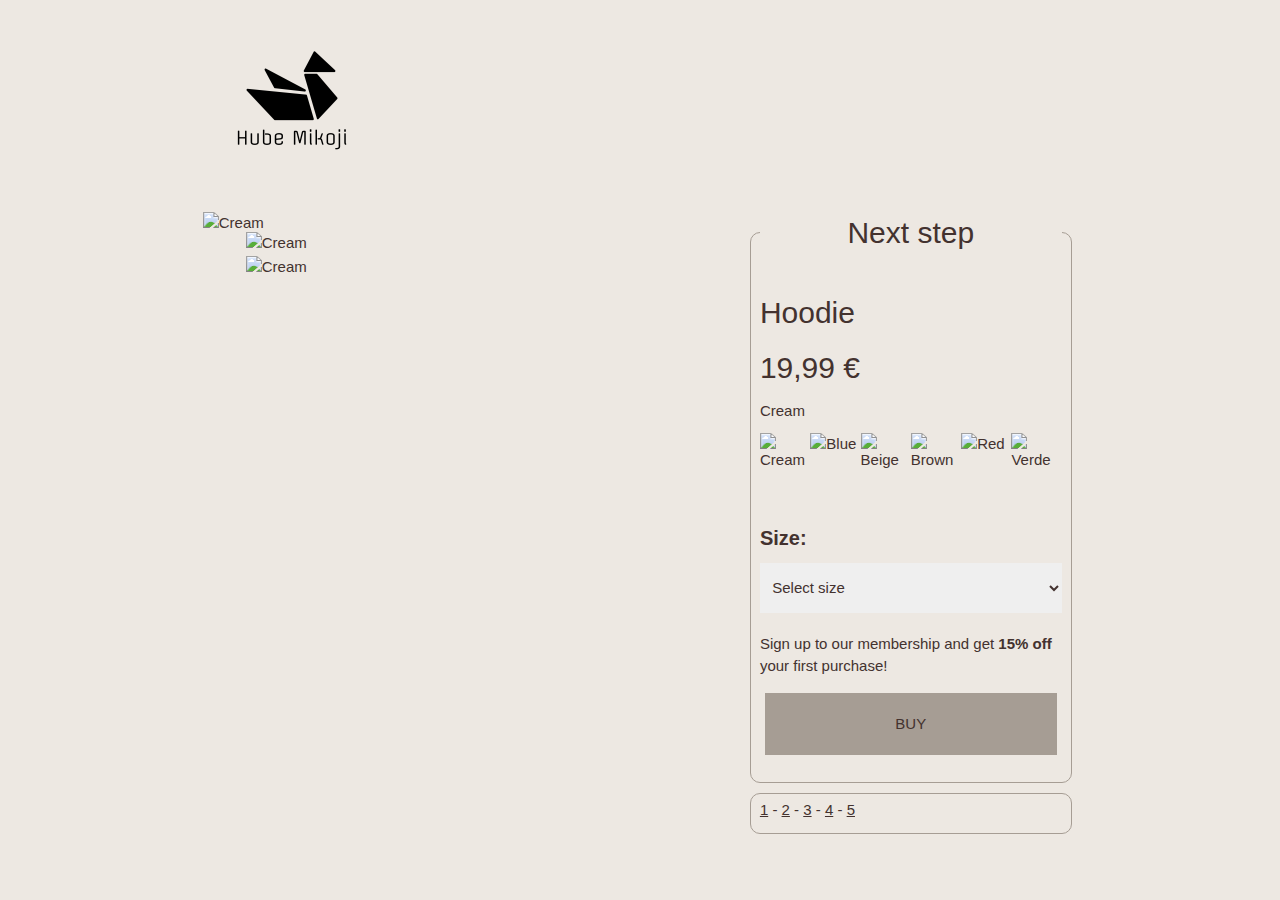
==== web/index.html @ 7bcedfea "Merge branch 'modificationbuttons' of https://github.com/MiguelPerezMartinez/Shopping-Wizard into ne" ====
<!DOCTYPE html>
<html lang="en-ES">

    <head>
        <meta charset="UTF-8">
        <meta http-equiv="X-UA-Compatible" content="IE=edge">
        <meta name="viewport" content="width=device-width, initial-scale=1.0">
        <link rel="stylesheet" href="https://www.w3schools.com/w3css/4/w3.css">
        <link rel="stylesheet" href="css/main.css">
        <link rel="stylesheet" href="css/progress-bar.css">
        <link rel="stylesheet" href="styles.css">
        <link rel="stylesheet" href="validation.css">
        <title>Shopping Wizard</title>
    </head>

    <body>
        <header>
            <div id="header-wrapper">
                <div class="main-logo">
                    <a href="index.html"><img src="/web/img/logo_200x200.png" alt="brand logo"></a>
                </div>

                <!-- PROGRESS BAR -->
                <div id="progress-bar-container">
                    <div id="progress-bar-titles">
                        <ul>
                            <li>Profile</li>
                            <li>Address</li>
                            <li>Shipping</li>
                            <li>Finish</li>
                        </ul>
                    </div>
                    <div id="progress-bar-checkpoints">
                        <div><div class="circle-border circle-one"></div></div>
                        <div><div class="circle-border circle-two"></div></div>
                        <div><div class="circle-border circle-three"></div></div>
                        <div><div class="circle-border circle-four"></div></div>
                    </div>
                    <div id="progress-bar"><div id="progress"></div></div>
                </div>
            </div>
        </header>


        <section class="general">

        <!-- SECTION 1: MAIN PRODUCT -->

            <section class="slide" id="one">
                <main>
                    <div class="left">
                        <img src="https://i.ibb.co/nfzC8bJ/hmgoepprod-Blanca.jpg" onclick="changeLeft(0)" data-price="19,99€"  width="100%" alt="Cream" border="0" style="cursor: pointer;">
                        <img src="https://i.ibb.co/StD3PQx/hmgoepprod-Blanca2.jpg" onclick="changeLeft(1)" data-price="19,99€" width="100%" alt="Cream" border="0" style="cursor: pointer;"> 
                    </div>
                    <div class="center touch-auto">
                        <img id="imageMain" src="https://i.ibb.co/nfzC8bJ/hmgoepprod-Blanca.jpg" alt="Cream" border="0">
                    </div>
                </main>
                <aside>
                    <fieldset>
                        <legend><h2>Next step</h2></legend>

                        <h2 class="tittle">Hoodie</h2>
                        <h2 id="price">19,99 €</h2>
                        <p id="colors">Cream</p>
                        <div id="hoodie" class="clothes-color">
                            <img class="miniaturas" onclick="change(0)" id="imageBlanca" src="https://i.ibb.co/nfzC8bJ/hmgoepprod-Blanca.jpg" width="20%" alt="Cream" style="cursor: pointer;" data-price="19,99€" data-option="https://i.ibb.co/StD3PQx/hmgoepprod-Blanca2.jpg">
                            <img class="miniaturas" onclick="change(1)" id="imageAzul" src="https://i.ibb.co/Yy6Rcg9/hmgoepprod-Azul.jpg"  width="20%" alt="Blue" border="0" style="cursor: pointer;" data-price="22,95€" data-option="https://i.ibb.co/6chkyhm/hmgoepprod-Azul2.jpg">
                            <img class="miniaturas" onclick="change(2)" id="imageBeige" src="https://i.ibb.co/m0ygyvW/hmgoepprod-Beige.jpg" width="20%" alt="Beige" border="0" style="cursor: pointer;" data-price="24,99€" data-option="https://i.ibb.co/yyK8x3x/hmgoepprod-Beige2.jpg">
                            <img class="miniaturas" onclick="change(3)" id="imageMarron" src="https://i.ibb.co/bQsV0Jc/hmgoepprod-Marron.jpg"  width="20%" alt="Brown" border="0" style="cursor: pointer;" data-price="26,95€" data-option="https://i.ibb.co/NCzPQH9/hmgoepprod-Marron2.jpg">
                            <img class="miniaturas" onclick="change(4)" id="imageRojo" src="https://i.ibb.co/BK8XNBw/hmgoepprod-Rojo.jpg"  width="20%" alt="Red" border="0" style="cursor: pointer;" data-price="28,95€" data-option="https://i.ibb.co/svGjYmH/hmgoepprod-Rojo2.jpg">
                            <img class="miniaturas" onclick="change(5)" id="imageVerde" src="https://i.ibb.co/Y7Rnmwh/hmgoepprod-Verde.jpg"  width="20%" alt="Verde" border="0" style="cursor: pointer;" data-price="32,95€" data-option="https://i.ibb.co/0JzCCPQ/hmgoepprod-Verde2.jpg"> 
                        </div>
                        <h4 class="atributo">Size:</h4>
                        <form action="">
                            <select name="sizes" id="sizes"> <!--onchange()-->
                                <option value="size" >&nbsp;&nbsp;Select size</option>
                                <option value="XS" >&nbsp;&nbsp;XS</option>
                                <option value="S" >&nbsp;&nbsp;S</option>
                                <option value="M" >&nbsp;&nbsp;M</option>
                                <option value="L" >&nbsp;&nbsp;L</option>
                                <option value="XL" >&nbsp;&nbsp;XL</option>
                            </select>
                        </form>
                        <p class="membership">Sign up to our membership and get <b>15% off</b> your first purchase!</p>

                        <div class="buttons">
                        </a><button id="productBttn" class="next" onclick="createBuyer()"><a href="#two">BUY</a></button>
                        </div>
                        <div id="displayListBuyers"></div>
                    </fieldset>
                    <fieldset>
                        <a href="#one">1</a> - <a href="#two">2</a> - <a href="#three">3</a> - <a href="#four">4</a> - <a href="#five">5</a>
                    </fieldset>
                </aside>
            </section>


            <!-- SECTION 2: PROFILE -->

            <section class="slide" id="two">
                    <main>
                        <fieldset>
                            <legend><h2>Profile</h2></legend>
                            <form action="#three" id="formProfile" onsubmit="scrollThree(); return false">
                            <label for="username">Username</label>
                            <input autocomplete="" type="text" id="username" class="validable" placeholder="Enter a username" maxlength="20" required />
                            <label for="email">Email</label>
                            <input type="email" id="email" class="validable" placeholder="name@example.com" maxlength="30" required />
                            <label for="password">Password</label>
                            <input type="password" id="password" class="validable" placeholder="A - a - number - >8 - <20" pattern="(?=.*\d)(?=.*[a-z])(?=.*[A-Z]).{8,20}" title="Must contain at least one number and one uppercase and lowercase letter, and a min:8 and max:20 characters" required />
                            <label for="confirm-password">Confirm password</label>
                            <input type="password" id="confirm-password" class="validable" placeholder="Confirm your password"  autocomplete="off" required/>
                        </fieldset>
                    </main>
                    <aside>
                        <fieldset>
                            <legend><h2>Next step</h2></legend>
                            <div>
                                <ul id="profile-info">
                                </ul>
                            </div>
                            <div class="buttons">
<<<<<<< HEAD
                                <button type="reset" id="resetProfile" class="reset two-buttons">Reset form</button>
                                <button id="profileBttn" class="next two-buttons" type="submit" form="formProfile">Next</button>
=======
                                <button type="reset" class="reset two-buttons">Reset form</button>
                                <button id="profileBttn" class="next two-buttons" form="formProfile">Next</button>
>>>>>>> a61b985dda181b0271449f61641c9431e00bf931
                                <!-- <a href="#three">Next</a> -->
                            </div>
                        </fieldset>
                        <fieldset>
                            <a href="#one">1</a> - <a href="#two">2</a> - <a href="#three">3</a> - <a href="#four">4</a> - <a href="#five">5</a>
                        </fieldset>
                        <fieldset class="timer off">
                            <legend><h2>Timer</h2></legend>

                        </fieldset>
                    </aside>
                </form>
            </section>


            <!-- SECTION 3: ADDRESS -->

            <section class="slide" id="three">
                    <main>
                        <fieldset>
                        <legend><h2>Address:</h2></legend>
                        <form action="#four" id="formAddress" onsubmit="scrollFour(); return false">
                            <div class="uno">
                                <div>
                                    <p>First Name</p>
                                    <input type="text" id="first-name" class="validable" placeholder="First name" maxlength="20" required>
                                </div>
                                <div>
                                    <p>Last name</p>
                                    <input type="text" id="last-name" class="validable" placeholder="Last name" maxlength="20" required>
                                </div>
                                <div>
                                    <p>Birthday</p>
                                    <input type="date" id="birthday" class="validable" placeholder="Birthday" data-date-format="DD/MM/YYYY" required>
                                </div>
                                <div>
                                    <p>Address 1</p>
                                    <input type="text" id="address-one" class="validable" placeholder="Address 1" maxlength="50" required>
                                </div>
                                <div>
                                    <p>Address 2</p>
                                    <input type="text" id="address-two" class="validable" placeholder="Address 2" maxlength="50">
                                </div>
                            </div>
                            <div class="dos">
                                <div>
                                    <p>Postal code</p>
                                    <input type="number" id="postal-code" class="validable" placeholder="Postal code" maxlength="5" required>
                                </div>
                                <div>
                                    <p>Country</p>
                                    <select id="country" class="validable" name="add_country">
                                        <option value="Andorra">Andorra</option>
                                        <option value="Spain">Spain</option>
                                        <option value="France">France</option>
                                        <option value="Germany">Germany</option>
                                        <option value="Greece">Greece</option>
                                    </select>
                                </div>
                                <div>
                                    <p>Phone</p>
                                    <div id="phone">
                                        <select id="phone-prefix" class="validable" name="add_phone_country">
                                            <option value="AND-376">AND</option>
                                            <option value="ESP-34">ESP</option>
                                            <option value="FRA-33">FRA</option>
                                            <option value="DEU-49">AND</option>
                                            <option value="GRC-30">GRC</option>
                                        </select>
                                        <input type="tel" id="add-phone" class="validable" placeholder="Phone" name="add_phone" pattern="[0-9]{9}" required>
                                    </div>
                                </div>
                                <div class="regular-address">
                                    <input type="checkbox" id="regular-address" class="validable">
                                    <p>This is my regular address</p>
                                </div>
                            </div>
                        </fieldset>
                    </main>
                    <aside>
                        <fieldset>
                            <legend><h2>Next step</h2></legend>
                            <div>
                                <ul id="address-info">
                                </ul>
                            </div>
                            <div class="buttons">
<<<<<<< HEAD
                                <button type="reset" id="resetAddress" class="reset two-buttons">Reset form</button>
                                <button id="addressBttn" class="next" type="submit" form="formAddress">Next</button>
=======
                                <button type="reset" class="reset two-buttons">Reset form</button>
                                <button id="addressBttn" class="next" form="formAddress">Next</button>
>>>>>>> a61b985dda181b0271449f61641c9431e00bf931
                            </div>
                        </fieldset>
                        <fieldset>
                            <a href="#one">1</a> - <a href="#two">2</a> - <a href="#three">3</a> - <a href="#four">4</a> - <a href="#five">5</a>
                        </fieldset>
                        <fieldset class="timer off">
                            <legend><h2>Timer</h2></legend>

                        </fieldset>
                    </aside>
                </form>
            </section>


            <!-- SECTION 4: SHIPPING -->

            <section class="slide" id="four">
                    <main>
                        <fieldset>
                            <legend><h2>Shipping</h2></legend>
                            <h4>Shipping type:</h4>
                            <form action="#five" id="formShipping" onsubmit="scrollFive(); return false">
                            <div>
                                <input type="radio" id="free-shipping" class="shipping-time" name="shipping-time" value="Free Shipping" data-price="0">
                                <label for="free">Free Shipping</label>
                            </div>
                            <div>
                                <input type="radio" id="extra-shipping" class="shipping-time" name="shipping-time" value="Extra Shipping" data-price="4,99€">
                                <label for="extra">Extra Shipping (48h) <b>4,99€</b></label>
                            </div>
                            <div>
                                <input type="radio" id="premium-shipping" class="shipping-time" name="shipping-time" value="Premium Shipping" data-price="9,99€">
                                <label for="premium">Premium Shipping (24h) <b>9,99€</b></label>
                            </div>
                            <div id="shipping-date">
                                <h4>Your order will arrive on:</h4>
                                <p id="shipping-estimate">
                                </p>
                            </div>
                            <div>
                                <input type="checkbox" id="gift" name="gift" value="gift-toggle">
                                <label for="gift-toggle">Is it a gift?</label>
                            </div>
                            <div class="gift-message">
                                <div>
                                    <label for="gift-title">Gift title:</label>
                                    <input class="gift-title validable" id="gift-title" type="text" name="gift-title"></input>
                                </div>
                                <div>
                                    <label for="gift-message">Gift message:</label>
                                    <textarea class="message validable" id="gift-message" rows="10" cols="50" maxlength="100" name="gift-message"></textarea>
                                    <div id="gift-message-count"></div>
                                </div>
                                <div id="file-uploader">
                                    <label id="file-label" for="upload-photo">Browse...</label>
                                    <input type="file" name="photo" id="upload-photo" />
                                </div>
                            </div>
                        </fieldset>
                    </main>
                    <aside>
                        <fieldset>
                            <legend><h2>Next step</h2></legend>
                            <div>
                                <ul id="shipping-info">
                                </ul>
                            </div>
                            <div class="buttons">
<<<<<<< HEAD
                                <button class="reset two-buttons" id="resetShipping" >Reset form</button>
                                <button id="shippingBttn" type="submit" form="formShipping">Next</button>
=======
                                <button class="reset two-buttons">Reset form</button>
                                <button id="shippingBttn" form="formShipping">Next</button>
>>>>>>> a61b985dda181b0271449f61641c9431e00bf931
                            </div>
                        </fieldset>
                        <fieldset>
                            <a href="#one">1</a> - <a href="#two">2</a> - <a href="#three">3</a> - <a href="#four">4</a> - <a href="#five">5</a>
                        </fieldset>
                        <fieldset class="timer off">
                            <legend><h2>Timer</h2></legend>

                        </fieldset>
                    </aside>
                </form>
            </section>



            <!-- SECTION 5: FINISH -->
            <section class="slide" id="five">
                <main>
                    <fieldset>
                        <legend><h2>Your purchase</h2></legend>
                        <div class="two-cols" id="itemShow">
                            <img src="https://i.ibb.co/nfzC8bJ/hmgoepprod-Blanca.jpg" onclick="changeFinish(0)" width="100%" border="0" style="cursor: pointer;">
                        </div>
                        <div class="two-cols">
                            <section class="two-cols" id="itemDescription">
                                <ul id="product-info">
                                </ul>
                            </section>
                        </div>
                        <div id="terms">
                            <p><input class="validable" type="checkbox" id="conditions" required> -- I have read and I accept the terms and conditions.</p>
                        </div>
                    </fieldset>
                </main>

                <aside>
                    <fieldset>
                        <legend><h2>Your order</h2></legend>
                        <div>
                            <ul id="finish-info">
                            </ul>
                        </div>
                        <button id="finishBttn"><a href="#">Buy now</a></button>
                    </fieldset>
                    <fieldset>
                        <a href="#one">1</a> - <a href="#two">2</a> - <a href="#three">3</a> - <a href="#four">4</a> - <a href="#five">5</a>
                    </fieldset>
                    <fieldset class="timer off">
                        <legend><h2>Timer</h2></legend>

                    </fieldset>
                </aside>
            </section>
        </section>
        <script src="app.js"></script>
        <script src="validation.js"></script>
        <script src="product.js"></script>
        <script src="info.js"></script>
        <script src="progress.js"></script>
    </body>
</html>
---- web/css/main.css ----
* {
  margin: 0 auto;
  padding: 0px;
  -webkit-box-sizing: border-box;
  -moz-box-sizing: border-box;
  box-sizing: border-box;
  color:#43322F;
}

body{
  margin: 0 auto;
  width:70%;
  background-color:#EDE8E2;
}

header{
  width:100%;
  min-height:100px;
  background-color:#EDE8E2;
  border-radius:10px 10px 0px 0px;
}

.general{
  display: flex;
  scroll-snap-type: x mandatory;
  overflow-x:hidden;
  scroll-behavior: smooth;
  background-color:#EDE8E2;
}

.slide{
  width:100%;
  height:700px;
  flex-shrink: 0;
  scroll-snap-align: start;
  display:flex;
  flex-wrap:wrap;
  position:relative;
}

section{
  width:100%;
  display:flex;
}

main{
  display: flex;
  position:relative;
  width:60%;
  height:90%;
}

aside{
  padding:0% 2%;
  width:40%;
  height:90%;
  z-index:2;
}

aside *{
  width:100%;
  margin-bottom:10px;
}

.footer{
  position:relative;
  bottom:0px;
  width:100%;
  height:10%;
}



*::-webkit-scrollbar {
  width: 0;
}

*::-webkit-scrollbar-track {
  background: transparent;
}

*::-webkit-scrollbar-thumb {
  background: transparent;
  border: none;
}

* {
  -ms-overflow-style: none;
}

button{
    background-color:#A69D94;
    width:100%;
    text-align: center;
    border:0px;
}

button:hover{
    background-color:#807871;
}

button:focus{
    background-color:#3d3936;
    color:#A69D94;
}

button a{
    display:block;
    text-decoration:none;
    margin:20px 0px;
    width:100%;
    height:100%;
}

select{
    height:50px;
    border:none;
}


fieldset{
    border-radius:10px;
    border:1px solid #A69D94;
}

legend{
    /* border:1px solid #A69D94; */
    text-align:center;
    padding:0px 100px;
    border-radius:10px;
}
---- web/css/progress-bar.css ----
#progress-bar-container{
  position: relative;
  width:90%;
  height:75px;
  display:flex;
  flex-direction:column;
  padding:10px;
  visibility: hidden;
  top: 50px;
}

#progress-bar-titles{
  width:100%;
}

#progress-bar-titles ul{
  width:100%;
  display:flex;
}

#progress-bar-titles ul li{
  display:block;
}

#progress-bar-checkpoints{
  position:absolute;
  top:37px;
  width:100%;
  display:flex;
}

#progress-bar-checkpoints>div{
  width:25%;
}

.circle-border{
  position:relative;
  width:30px;
  height:30px;
  margin:0 auto;
  overflow:hidden;
  border-radius:100%;
  z-index:1;
  background-color:#EDE8E2;
}
.circle-border:after{
  content:'';
  position:absolute;
  left:5px;
  top:5px;
  border-radius:100%;
  width:20px;
  height:20px;
  box-shadow: 0px 0px 0px 2000px #C9C2BA;
}

#progress-bar{
  position:absolute;
  top:37px;
  left:12.4%;
  right:10.8%;
  height:10px;
  border-radius:10px;
  margin-top:10px;
  background-color:#EDE8E2;
  z-index:0;
}

#progress{
  display:block;
  margin-left:0;
  border-radius:10px;
  width:0%;
  height:10px;
  background-color:#A69D94;
  transition: 800ms;
}

.circle-one{
  background-color:#A69D94;
}

.circle-two{
  transition: 2800ms;
}

.circle-three{
  transition: 2800ms;
}

.circle-four{
  transition: 2800ms;
}
---- web/styles.css ----
* {
    margin: 0 auto;
    padding: 0px;
    -webkit-box-sizing: border-box;
    -moz-box-sizing: border-box;
    box-sizing: border-box;
    color:#43322F;
}

body{
    margin: 0 auto;
    width:70%;
    background-color:#EDE8E2;
}

header{
    width:100%;
    min-height:100px;
    background-color:#EDE8E2;
    border-radius:10px 10px 0px 0px;
}

#header-wrapper {
    width: 100%;
    border-bottom: 10px;
    display: flex;
}

.main-logo  {
    width:10%;

}

.general{
    display: flex;
    scroll-snap-type: x mandatory;
    overflow-x:hidden;
    scroll-behavior: smooth;
    background-color:#EDE8E2;
}

.slide{
    width:100%;
    height:700px;
    flex-shrink: 0;
    scroll-snap-align: start;
    display:flex;
    flex-wrap:wrap;
    position:relative;
}

section{
    width:100%;
    display:flex;
}

main{
    display: flex;
    position:relative;
    width:60%;
    height:90%;
}

aside{
    padding:0% 2%;
    width:40%;
    height:90%;
    z-index:2;
}

aside *{
    width:100%;
    margin-bottom:10px;
}

.footer{
    position:relative;
    bottom:0px;
    width:100%;
    height:10%;
}



*::-webkit-scrollbar {
    width: 0;
}

*::-webkit-scrollbar-track {
    background: transparent;
}

*::-webkit-scrollbar-thumb {
    background: transparent;
    border: none;
}

* {
    -ms-overflow-style: none;
}

.buttons{
    display:flex;
}

.buttons > button{
    margin:5px;
    border:0px;
}

#resetProfile,
#profileBttn,
#resetAddress,
#addressBttn,
#resetShipping,
#shippingBttn {
    padding: 20px 30px;
}


button{
    background-color:#A69D94;
    text-decoration:none;
    width:100%;
    text-align: center;
    border:0px;
}

button:hover{
    background-color:#807871;
    border:0px;
}

button:focus{
    /* background-color:#3d3936; */
    color:#A69D94;
    border:0px;
}

button a{
    display:block;
    text-decoration:none;
    margin:20px 0px;
    width:100%;
    height:100%;
}

select{
    height:50px;
    border:none;
}


fieldset{
    border-radius:10px;
    border:1px solid #A69D94;
}

legend{
    /* border:1px solid #A69D94; */
    text-align:center;
    padding:0px 5%;
    border-radius:10px;
}

#profile-info,#address-info,#shipping-info,#finish-info{
    text-decoration:none;
    list-style:none;
}


/* TIMER */
.timer {
    transition: all 3s;
}

.off {
    transition: all 3s;
    opacity: 0;
}

.popupShade {
    background-color: #EDE8E2;
    opacity: .7;
    position: fixed;
    top: 0;
    left: 0;
    width: 100%;
    height: 100%;
    z-index: 3;
}

#popup {
    position: fixed;
    top: 50%;
    left: 50%;
    width: 500px;
    height: 150px;
    margin-top: -150px;
    margin-left: -250px;
    background-color: white;
    padding: 20px;
    text-align: center;
    font-weight: bold;
    line-height: 1.5;
    z-index: 3;
    border-radius: 10px;
}

#popup p {
    margin-bottom: 25px;
    color: #43322F;
}

/* SECTION 1: PRODUCT */


/* left side */

.left{
    width:70px;
    height:100%;
    position:absolute;
    top:5%;
    left:10%;
    z-index: 2;
}

.left div{
    width:70px;
    height:90px;
    margin-bottom:10px;
}

.left div:hover{
    border:1px solid;
}

.left .img-one{
    background-image:url("img/hmgoepprodBlanca.jpeg");
    background-size:cover;
}

.left .img-two{
    display: block;
    background-image:url("img/hmgoepprodBlanca2.jpeg");
    background-size:cover;
}

.center{
    margin:0 auto;
    width:100%;
    margin:2%;
    height:100%;
    background-size:contain;
    background-repeat:no-repeat;
    background-position:center;
    overflow: hidden; 
}

.center img{
    max-width: 100%;
    transition: all 0.7s ease;
}

.center img:hover{
    transform: scale(1.5);
    transition: all 0.7s ease; 
}

.touch-auto{
    touch-action: auto;
    overflow: scroll;
}

.atributo{
    font-weight:bold;
}

.price{
    margin-top:-20px;
    font-size:30px;
}

.clothes-color{
    display:flex;
    flex-flow:wrap;
}
.clothes-color *{
    width:50px;
    height:70px;
    background-position:center;
    background-size:contain;
    background-repeat:no-repeat;
}

.clothes-color *:hover{
    border:1px solid #A69D94;
}

.crema{
    background-image:url("img/hmgoepprodBlanca.jpeg");
}

.marron{
    background-image:url("img/hmgoepprodMarron.jpeg");
}

/*
.center img{
    transform-origin: 30% 70%;
    transition: transform 1s, filter .5s ease-out;
}

.center img:hover{
    transform: scale(2);
}

.beige{
    background-image:url("img/hmgoepprodBeige.jpeg");
}

.verde{
    background-image:url("img/hmgoepprodVerde.jpeg");
}

.azul{
    background-image:url("img/hmgoepprodAzul.jpeg");
}

#talla{
    height:50px;
    border:none;
}

/* SECTION 2 : PORFILE */

#two main{
    display:flex;
    flex-direction:column;
}

#two main fieldset{
    width:60%;
    margin-left:20%;
}

#two main h2{
    margin-left:0;
}

#two main form{
    margin-left:0;
    display:flex;
    flex-direction:column;
    padding:20px 10%;
}

#two main form input{
    height:50px;
    border:none;
    margin-top:10px;
    margin-bottom:20px;
}


/* <!-- SECTION 3: ADDRESS --> */

#three main{
    display:flex;
    flex-direction:column;
    margin-left:0;
}

#three main h2{
    margin-left:0;
}

#three main form{
    width:100%;
    margin-left:0;
    display:flex;
}

#three main form input{
    height:50px;
    border:none;
    margin-top:10px;
    margin-bottom:20px;
}

.uno{
    margin:0 auto;
    width:50%;
    display:flex;
    flex-direction:column;
}

.dos{
    margin:0 auto;
    width:50%;
    display:flex;
    flex-direction:column;
}

.uno *,.dos *{
    width:90%;
}

#phone{
    display:flex;
    margin-left:0;
}

#phone select{
    width:70px;
}

#phone input{
    position:relative;
    top:-10px;
    padding:5px;
}

.regular-address{
    display:flex;
}

.regular-address input{
    width:20px;
    height:20px;
}

.regular-address p{
    position:relative;
    top:25px;
    left:10px;
}


/* <!-- SECTION 4: SHIPPING --> */

#four main{
    display:flex;
    flex-direction:column;
}

#four main fieldset{
    width:60%;
    margin-left:20%;
}

#four main fieldset h4{
    margin-top:0px;
    margin-bottom:10px;
}

#four main fieldset *{
    margin-bottom:10px;
}

.gift-title{
    margin-top:10px;
    height:15px;
    width:100%;
    padding-left:5px;
}

.gift-message{
    position:relative;
}

.message{
    margin-top:10px;
    width:100%;
    height:100px;
    padding:5px;
}

#gift-message-count {
    position:absolute;
    top:200px;
    right:10px;
}

#shipping-date{
    display:none;
    margin:10px 0px;
    border:1px solid;
    padding:0px 10px 10px;
}

#file-uploader{
    display:flex;
    flex-direction:column;
    margin:0 auto;
    text-align:center;
    padding:15px 0px 5px;
}

#file-label {
    cursor: pointer;
    background-color:#A69D94;
    width:100%;
    padding: 18px 0px;
    text-align: center;
    border:0px;
}

#file-label:hover{
    background-color:#807871;
}

#file-label:focus{
    background-color:#3d3936;
    color:#A69D94;
}

#upload-photo {
    opacity: 0;
    position: absolute;
    z-index: -1;
}

/* <!-- SECTION 5: FINISH --> */

#five main fieldset{
    display:flex;
    flex-wrap:wrap;
}

.two-cols{
    width:50%;
    display:flex;
    flex-direction:column;
    padding:0 5%;
}

.two-cols *{
    width:100%;
}

#itemDescription{
    display:flex;
    flex-direction:column;
    list-style: none;
}

#terms {
    width: 100%;
    height:50px;
    padding:15px;
    display: flex;
}

#terms input{
    transform:scale(1.5);
}

#finishBttn{
    display:none;
}

/* <!-- ENDING POPUP --> */

#endPopup {
    position: fixed;
    display: flex;
    top: 50%;
    left: 50%;
    width: 800px;
    height: 90vh;
    margin-top: -45vh;
    margin-left: -400px;
    background-color: white;
    padding: 40px;
    font-weight: bold;
    z-index: 3;
    border-radius: 10px;
    flex-wrap: wrap;
}

#finalTimer {
    width: 100%;
    text-align: center;
    border-radius: 10px;
    background-color: #EDE8E2;
    margin-bottom: 15px;
    align-self: center;
}

#endProduct {
    width: 100%;
    display: flex;
    margin: 0;
    justify-content: flex-start;
}

#endProduct div:first-child {
    width: 30%;
    background-repeat: no-repeat;
    background-size: contain;
}

#endProduct div:last-child {
    width: 60%;
}

#clientInfo {
    width: 45%;
    margin-top: 25px;
    justify-self: flex-start;
}

#restart {
    width: 45%;
    height: 40px;
    align-self: center;
    text-align:center;
}
---- web/validation.css ----
input{
  outline:none;
  padding:5%;
}

.gift-message{
  display:none;
}
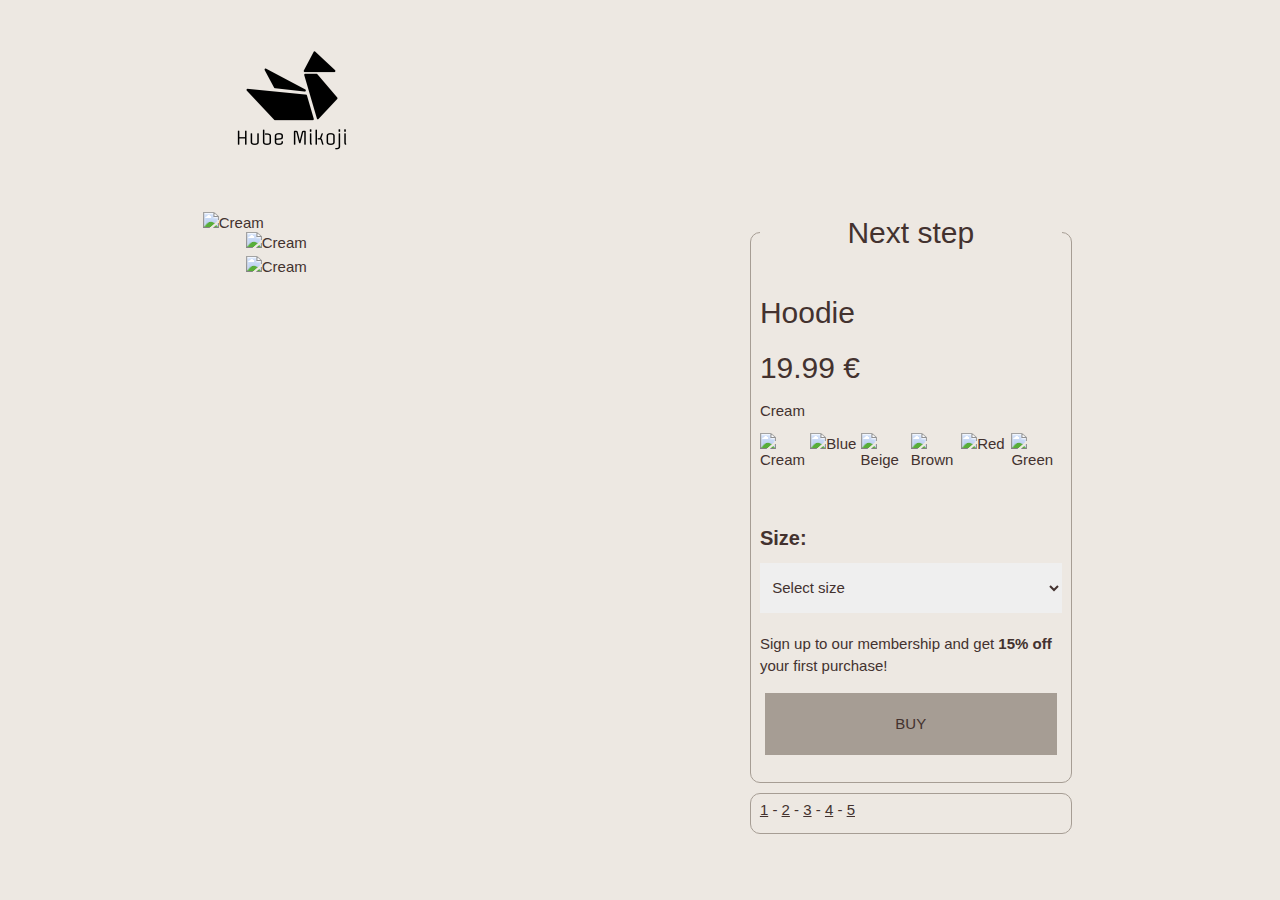
==== commit 2d319f0d: "Total price fixed and last details" ====
--- a/web/index.html
+++ b/web/index.html
@@ -49,8 +49,8 @@
             <section class="slide" id="one">
                 <main>
                     <div class="left">
-                        <img src="https://i.ibb.co/nfzC8bJ/hmgoepprod-Blanca.jpg" onclick="changeLeft(0)" data-price="19,99€"  width="100%" alt="Cream" border="0" style="cursor: pointer;">
-                        <img src="https://i.ibb.co/StD3PQx/hmgoepprod-Blanca2.jpg" onclick="changeLeft(1)" data-price="19,99€" width="100%" alt="Cream" border="0" style="cursor: pointer;"> 
+                        <img src="https://i.ibb.co/nfzC8bJ/hmgoepprod-Blanca.jpg" onclick="changeLeft(0)" data-price="19.99"  width="100%" alt="Cream" border="0" style="cursor: pointer;">
+                        <img src="https://i.ibb.co/StD3PQx/hmgoepprod-Blanca2.jpg" onclick="changeLeft(1)" data-price="19.99" width="100%" alt="Cream" border="0" style="cursor: pointer;">
                     </div>
                     <div class="center touch-auto">
                         <img id="imageMain" src="https://i.ibb.co/nfzC8bJ/hmgoepprod-Blanca.jpg" alt="Cream" border="0">
@@ -61,15 +61,15 @@
                         <legend><h2>Next step</h2></legend>
 
                         <h2 class="tittle">Hoodie</h2>
-                        <h2 id="price">19,99 €</h2>
+                        <h2><span id="price">19.99</span> €</h2>
                         <p id="colors">Cream</p>
                         <div id="hoodie" class="clothes-color">
-                            <img class="miniaturas" onclick="change(0)" id="imageBlanca" src="https://i.ibb.co/nfzC8bJ/hmgoepprod-Blanca.jpg" width="20%" alt="Cream" style="cursor: pointer;" data-price="19,99€" data-option="https://i.ibb.co/StD3PQx/hmgoepprod-Blanca2.jpg">
-                            <img class="miniaturas" onclick="change(1)" id="imageAzul" src="https://i.ibb.co/Yy6Rcg9/hmgoepprod-Azul.jpg"  width="20%" alt="Blue" border="0" style="cursor: pointer;" data-price="22,95€" data-option="https://i.ibb.co/6chkyhm/hmgoepprod-Azul2.jpg">
-                            <img class="miniaturas" onclick="change(2)" id="imageBeige" src="https://i.ibb.co/m0ygyvW/hmgoepprod-Beige.jpg" width="20%" alt="Beige" border="0" style="cursor: pointer;" data-price="24,99€" data-option="https://i.ibb.co/yyK8x3x/hmgoepprod-Beige2.jpg">
-                            <img class="miniaturas" onclick="change(3)" id="imageMarron" src="https://i.ibb.co/bQsV0Jc/hmgoepprod-Marron.jpg"  width="20%" alt="Brown" border="0" style="cursor: pointer;" data-price="26,95€" data-option="https://i.ibb.co/NCzPQH9/hmgoepprod-Marron2.jpg">
-                            <img class="miniaturas" onclick="change(4)" id="imageRojo" src="https://i.ibb.co/BK8XNBw/hmgoepprod-Rojo.jpg"  width="20%" alt="Red" border="0" style="cursor: pointer;" data-price="28,95€" data-option="https://i.ibb.co/svGjYmH/hmgoepprod-Rojo2.jpg">
-                            <img class="miniaturas" onclick="change(5)" id="imageVerde" src="https://i.ibb.co/Y7Rnmwh/hmgoepprod-Verde.jpg"  width="20%" alt="Verde" border="0" style="cursor: pointer;" data-price="32,95€" data-option="https://i.ibb.co/0JzCCPQ/hmgoepprod-Verde2.jpg"> 
+                            <img class="miniaturas" onclick="change(0)" id="imageBlanca" src="https://i.ibb.co/nfzC8bJ/hmgoepprod-Blanca.jpg" width="20%" alt="Cream" style="cursor: pointer;" data-price="19.99" data-option="https://i.ibb.co/StD3PQx/hmgoepprod-Blanca2.jpg">
+                            <img class="miniaturas" onclick="change(1)" id="imageAzul" src="https://i.ibb.co/Yy6Rcg9/hmgoepprod-Azul.jpg"  width="20%" alt="Blue" border="0" style="cursor: pointer;" data-price="22.95" data-option="https://i.ibb.co/6chkyhm/hmgoepprod-Azul2.jpg">
+                            <img class="miniaturas" onclick="change(2)" id="imageBeige" src="https://i.ibb.co/m0ygyvW/hmgoepprod-Beige.jpg" width="20%" alt="Beige" border="0" style="cursor: pointer;" data-price="24.99" data-option="https://i.ibb.co/yyK8x3x/hmgoepprod-Beige2.jpg">
+                            <img class="miniaturas" onclick="change(3)" id="imageMarron" src="https://i.ibb.co/bQsV0Jc/hmgoepprod-Marron.jpg"  width="20%" alt="Brown" border="0" style="cursor: pointer;" data-price="26.95" data-option="https://i.ibb.co/NCzPQH9/hmgoepprod-Marron2.jpg">
+                            <img class="miniaturas" onclick="change(4)" id="imageRojo" src="https://i.ibb.co/BK8XNBw/hmgoepprod-Rojo.jpg"  width="20%" alt="Red" border="0" style="cursor: pointer;" data-price="28.95" data-option="https://i.ibb.co/svGjYmH/hmgoepprod-Rojo2.jpg">
+                            <img class="miniaturas" onclick="change(5)" id="imageVerde" src="https://i.ibb.co/Y7Rnmwh/hmgoepprod-Verde.jpg"  width="20%" alt="Green" border="0" style="cursor: pointer;" data-price="32.95" data-option="https://i.ibb.co/0JzCCPQ/hmgoepprod-Verde2.jpg">
                         </div>
                         <h4 class="atributo">Size:</h4>
                         <form action="">
@@ -121,13 +121,8 @@
                                 </ul>
                             </div>
                             <div class="buttons">
-<<<<<<< HEAD
                                 <button type="reset" id="resetProfile" class="reset two-buttons">Reset form</button>
                                 <button id="profileBttn" class="next two-buttons" type="submit" form="formProfile">Next</button>
-=======
-                                <button type="reset" class="reset two-buttons">Reset form</button>
-                                <button id="profileBttn" class="next two-buttons" form="formProfile">Next</button>
->>>>>>> a61b985dda181b0271449f61641c9431e00bf931
                                 <!-- <a href="#three">Next</a> -->
                             </div>
                         </fieldset>
@@ -215,13 +210,8 @@
                                 </ul>
                             </div>
                             <div class="buttons">
-<<<<<<< HEAD
                                 <button type="reset" id="resetAddress" class="reset two-buttons">Reset form</button>
                                 <button id="addressBttn" class="next" type="submit" form="formAddress">Next</button>
-=======
-                                <button type="reset" class="reset two-buttons">Reset form</button>
-                                <button id="addressBttn" class="next" form="formAddress">Next</button>
->>>>>>> a61b985dda181b0271449f61641c9431e00bf931
                             </div>
                         </fieldset>
                         <fieldset>
@@ -249,12 +239,12 @@
                                 <label for="free">Free Shipping</label>
                             </div>
                             <div>
-                                <input type="radio" id="extra-shipping" class="shipping-time" name="shipping-time" value="Extra Shipping" data-price="4,99€">
-                                <label for="extra">Extra Shipping (48h) <b>4,99€</b></label>
-                            </div>
-                            <div>
-                                <input type="radio" id="premium-shipping" class="shipping-time" name="shipping-time" value="Premium Shipping" data-price="9,99€">
-                                <label for="premium">Premium Shipping (24h) <b>9,99€</b></label>
+                                <input type="radio" id="extra-shipping" class="shipping-time" name="shipping-time" value="Extra Shipping" data-price="4.99">
+                                <label for="extra">Extra Shipping (48h) <b>4.99€</b></label>
+                            </div>
+                            <div>
+                                <input type="radio" id="premium-shipping" class="shipping-time" name="shipping-time" value="Premium Shipping" data-price="9.99">
+                                <label for="premium">Premium Shipping (24h) <b>9.99€</b></label>
                             </div>
                             <div id="shipping-date">
                                 <h4>Your order will arrive on:</h4>
@@ -290,13 +280,8 @@
                                 </ul>
                             </div>
                             <div class="buttons">
-<<<<<<< HEAD
                                 <button class="reset two-buttons" id="resetShipping" >Reset form</button>
                                 <button id="shippingBttn" type="submit" form="formShipping">Next</button>
-=======
-                                <button class="reset two-buttons">Reset form</button>
-                                <button id="shippingBttn" form="formShipping">Next</button>
->>>>>>> a61b985dda181b0271449f61641c9431e00bf931
                             </div>
                         </fieldset>
                         <fieldset>
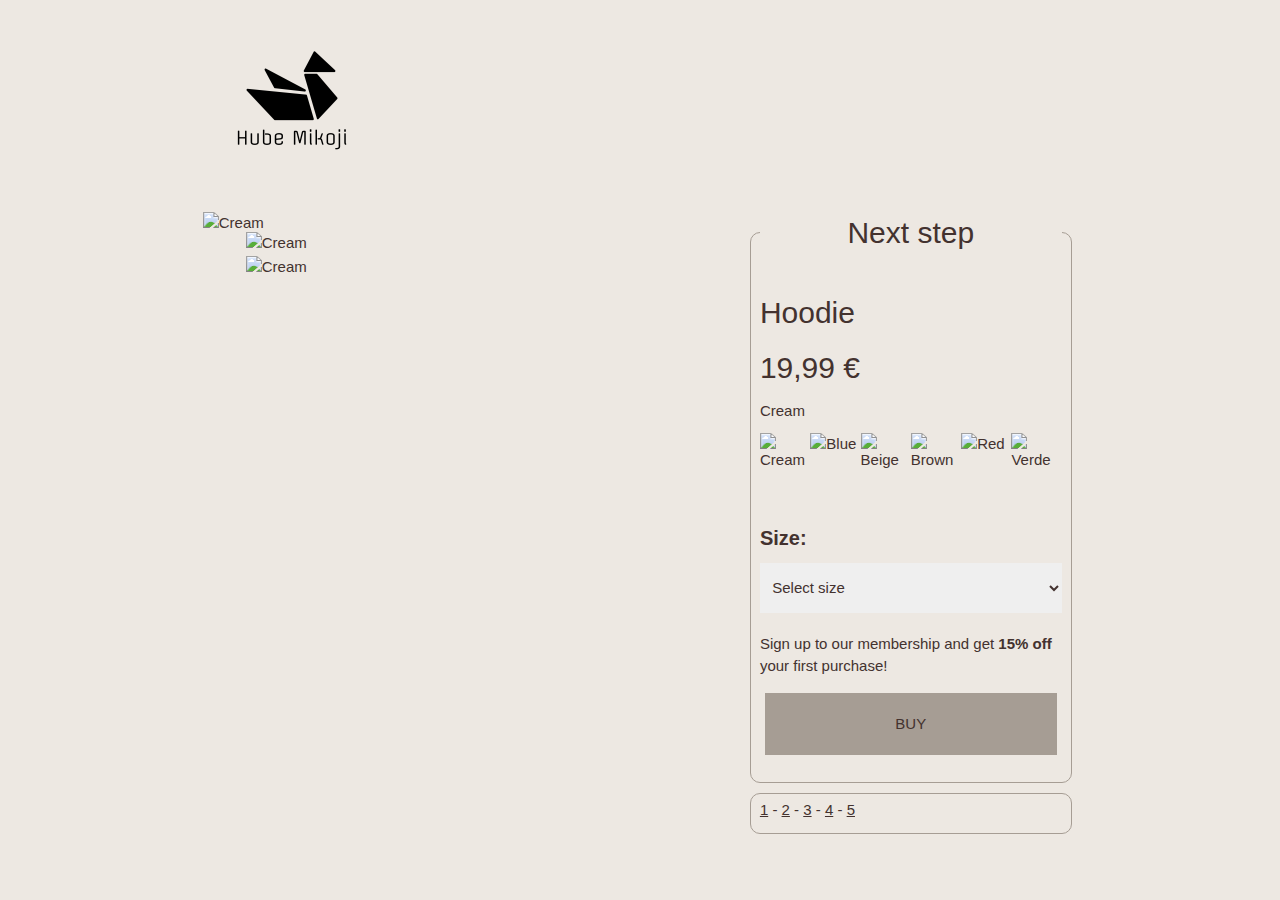
==== commit 83f0826a: "form confirmation & progress bar fixed" ====
--- a/web/index.html
+++ b/web/index.html
@@ -49,8 +49,8 @@
             <section class="slide" id="one">
                 <main>
                     <div class="left">
-                        <img src="https://i.ibb.co/nfzC8bJ/hmgoepprod-Blanca.jpg" onclick="changeLeft(0)" data-price="19.99"  width="100%" alt="Cream" border="0" style="cursor: pointer;">
-                        <img src="https://i.ibb.co/StD3PQx/hmgoepprod-Blanca2.jpg" onclick="changeLeft(1)" data-price="19.99" width="100%" alt="Cream" border="0" style="cursor: pointer;">
+                        <img src="https://i.ibb.co/nfzC8bJ/hmgoepprod-Blanca.jpg" onclick="changeLeft(0)" data-price="19,99€"  width="100%" alt="Cream" border="0" style="cursor: pointer;">
+                        <img src="https://i.ibb.co/StD3PQx/hmgoepprod-Blanca2.jpg" onclick="changeLeft(1)" data-price="19,99€" width="100%" alt="Cream" border="0" style="cursor: pointer;"> 
                     </div>
                     <div class="center touch-auto">
                         <img id="imageMain" src="https://i.ibb.co/nfzC8bJ/hmgoepprod-Blanca.jpg" alt="Cream" border="0">
@@ -61,15 +61,15 @@
                         <legend><h2>Next step</h2></legend>
 
                         <h2 class="tittle">Hoodie</h2>
-                        <h2><span id="price">19.99</span> €</h2>
+                        <h2 id="price">19,99 €</h2>
                         <p id="colors">Cream</p>
                         <div id="hoodie" class="clothes-color">
-                            <img class="miniaturas" onclick="change(0)" id="imageBlanca" src="https://i.ibb.co/nfzC8bJ/hmgoepprod-Blanca.jpg" width="20%" alt="Cream" style="cursor: pointer;" data-price="19.99" data-option="https://i.ibb.co/StD3PQx/hmgoepprod-Blanca2.jpg">
-                            <img class="miniaturas" onclick="change(1)" id="imageAzul" src="https://i.ibb.co/Yy6Rcg9/hmgoepprod-Azul.jpg"  width="20%" alt="Blue" border="0" style="cursor: pointer;" data-price="22.95" data-option="https://i.ibb.co/6chkyhm/hmgoepprod-Azul2.jpg">
-                            <img class="miniaturas" onclick="change(2)" id="imageBeige" src="https://i.ibb.co/m0ygyvW/hmgoepprod-Beige.jpg" width="20%" alt="Beige" border="0" style="cursor: pointer;" data-price="24.99" data-option="https://i.ibb.co/yyK8x3x/hmgoepprod-Beige2.jpg">
-                            <img class="miniaturas" onclick="change(3)" id="imageMarron" src="https://i.ibb.co/bQsV0Jc/hmgoepprod-Marron.jpg"  width="20%" alt="Brown" border="0" style="cursor: pointer;" data-price="26.95" data-option="https://i.ibb.co/NCzPQH9/hmgoepprod-Marron2.jpg">
-                            <img class="miniaturas" onclick="change(4)" id="imageRojo" src="https://i.ibb.co/BK8XNBw/hmgoepprod-Rojo.jpg"  width="20%" alt="Red" border="0" style="cursor: pointer;" data-price="28.95" data-option="https://i.ibb.co/svGjYmH/hmgoepprod-Rojo2.jpg">
-                            <img class="miniaturas" onclick="change(5)" id="imageVerde" src="https://i.ibb.co/Y7Rnmwh/hmgoepprod-Verde.jpg"  width="20%" alt="Green" border="0" style="cursor: pointer;" data-price="32.95" data-option="https://i.ibb.co/0JzCCPQ/hmgoepprod-Verde2.jpg">
+                            <img class="miniaturas" onclick="change(0)" id="imageBlanca" src="https://i.ibb.co/nfzC8bJ/hmgoepprod-Blanca.jpg" width="20%" alt="Cream" style="cursor: pointer;" data-price="19,99€" data-option="https://i.ibb.co/StD3PQx/hmgoepprod-Blanca2.jpg">
+                            <img class="miniaturas" onclick="change(1)" id="imageAzul" src="https://i.ibb.co/Yy6Rcg9/hmgoepprod-Azul.jpg"  width="20%" alt="Blue" border="0" style="cursor: pointer;" data-price="22,95€" data-option="https://i.ibb.co/6chkyhm/hmgoepprod-Azul2.jpg">
+                            <img class="miniaturas" onclick="change(2)" id="imageBeige" src="https://i.ibb.co/m0ygyvW/hmgoepprod-Beige.jpg" width="20%" alt="Beige" border="0" style="cursor: pointer;" data-price="24,99€" data-option="https://i.ibb.co/yyK8x3x/hmgoepprod-Beige2.jpg">
+                            <img class="miniaturas" onclick="change(3)" id="imageMarron" src="https://i.ibb.co/bQsV0Jc/hmgoepprod-Marron.jpg"  width="20%" alt="Brown" border="0" style="cursor: pointer;" data-price="26,95€" data-option="https://i.ibb.co/NCzPQH9/hmgoepprod-Marron2.jpg">
+                            <img class="miniaturas" onclick="change(4)" id="imageRojo" src="https://i.ibb.co/BK8XNBw/hmgoepprod-Rojo.jpg"  width="20%" alt="Red" border="0" style="cursor: pointer;" data-price="28,95€" data-option="https://i.ibb.co/svGjYmH/hmgoepprod-Rojo2.jpg">
+                            <img class="miniaturas" onclick="change(5)" id="imageVerde" src="https://i.ibb.co/Y7Rnmwh/hmgoepprod-Verde.jpg"  width="20%" alt="Verde" border="0" style="cursor: pointer;" data-price="32,95€" data-option="https://i.ibb.co/0JzCCPQ/hmgoepprod-Verde2.jpg"> 
                         </div>
                         <h4 class="atributo">Size:</h4>
                         <form action="">
@@ -235,16 +235,16 @@
                             <h4>Shipping type:</h4>
                             <form action="#five" id="formShipping" onsubmit="scrollFive(); return false">
                             <div>
-                                <input type="radio" id="free-shipping" class="shipping-time" name="shipping-time" value="Free Shipping" data-price="0">
+                                <input type="radio" id="free-shipping" class="shipping-time" name="shipping-time" value="Free Shipping" data-price="0" required>
                                 <label for="free">Free Shipping</label>
                             </div>
                             <div>
-                                <input type="radio" id="extra-shipping" class="shipping-time" name="shipping-time" value="Extra Shipping" data-price="4.99">
-                                <label for="extra">Extra Shipping (48h) <b>4.99€</b></label>
-                            </div>
-                            <div>
-                                <input type="radio" id="premium-shipping" class="shipping-time" name="shipping-time" value="Premium Shipping" data-price="9.99">
-                                <label for="premium">Premium Shipping (24h) <b>9.99€</b></label>
+                                <input type="radio" id="extra-shipping" class="shipping-time" name="shipping-time" value="Extra Shipping" data-price="4,99€">
+                                <label for="extra">Extra Shipping (48h) <b>4,99€</b></label>
+                            </div>
+                            <div>
+                                <input type="radio" id="premium-shipping" class="shipping-time" name="shipping-time" value="Premium Shipping" data-price="9,99€">
+                                <label for="premium">Premium Shipping (24h) <b>9,99€</b></label>
                             </div>
                             <div id="shipping-date">
                                 <h4>Your order will arrive on:</h4>
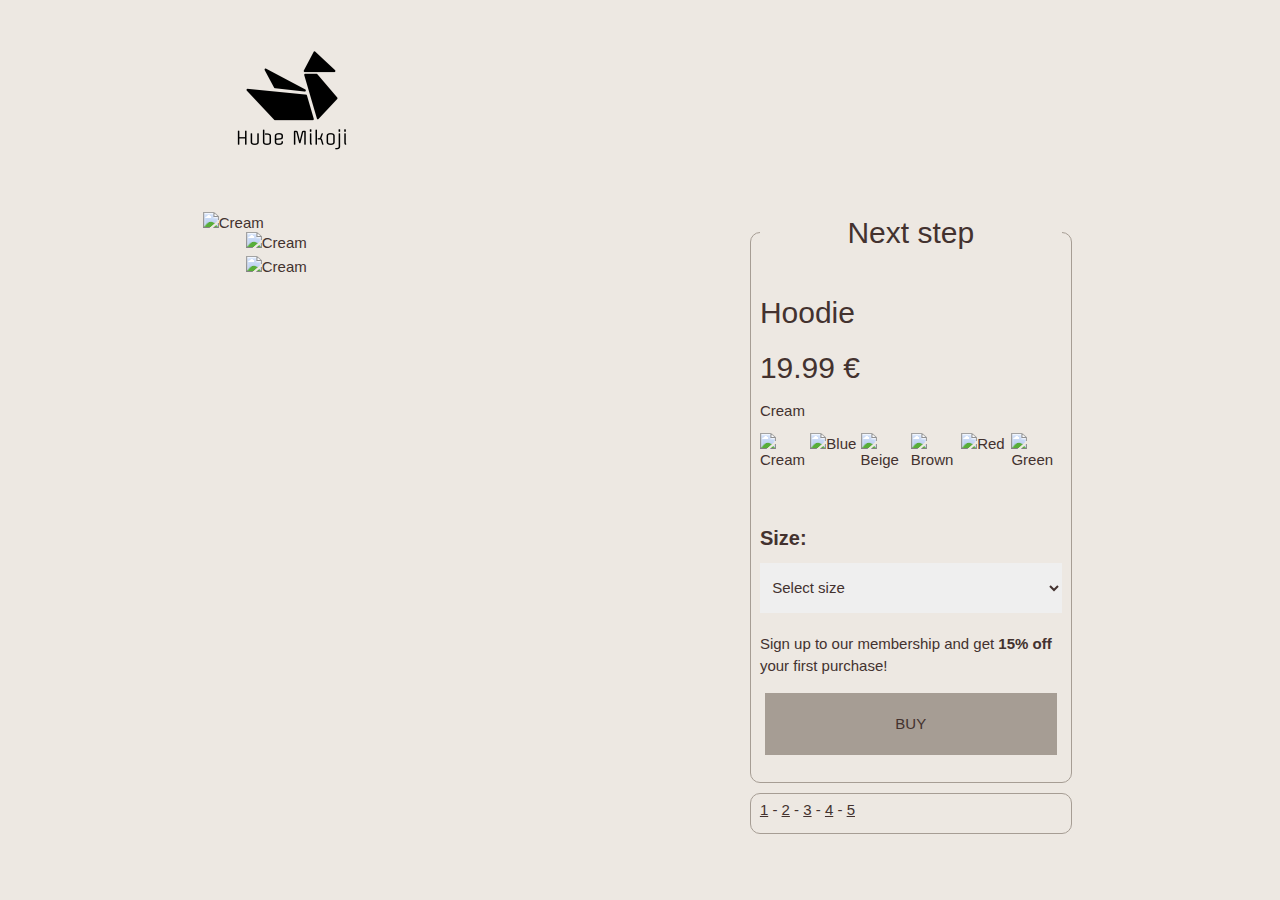
==== commit c1665f10: "Merge branch 'timer' of https://github.com/MiguelPerezMartinez/Shopping-Wizard into new-features" ====
--- a/web/index.html
+++ b/web/index.html
@@ -49,8 +49,8 @@
             <section class="slide" id="one">
                 <main>
                     <div class="left">
-                        <img src="https://i.ibb.co/nfzC8bJ/hmgoepprod-Blanca.jpg" onclick="changeLeft(0)" data-price="19,99€"  width="100%" alt="Cream" border="0" style="cursor: pointer;">
-                        <img src="https://i.ibb.co/StD3PQx/hmgoepprod-Blanca2.jpg" onclick="changeLeft(1)" data-price="19,99€" width="100%" alt="Cream" border="0" style="cursor: pointer;"> 
+                        <img src="https://i.ibb.co/nfzC8bJ/hmgoepprod-Blanca.jpg" onclick="changeLeft(0)" data-price="19.99"  width="100%" alt="Cream" border="0" style="cursor: pointer;">
+                        <img src="https://i.ibb.co/StD3PQx/hmgoepprod-Blanca2.jpg" onclick="changeLeft(1)" data-price="19.99" width="100%" alt="Cream" border="0" style="cursor: pointer;">
                     </div>
                     <div class="center touch-auto">
                         <img id="imageMain" src="https://i.ibb.co/nfzC8bJ/hmgoepprod-Blanca.jpg" alt="Cream" border="0">
@@ -61,15 +61,15 @@
                         <legend><h2>Next step</h2></legend>
 
                         <h2 class="tittle">Hoodie</h2>
-                        <h2 id="price">19,99 €</h2>
+                        <h2><span id="price">19.99</span> €</h2>
                         <p id="colors">Cream</p>
                         <div id="hoodie" class="clothes-color">
-                            <img class="miniaturas" onclick="change(0)" id="imageBlanca" src="https://i.ibb.co/nfzC8bJ/hmgoepprod-Blanca.jpg" width="20%" alt="Cream" style="cursor: pointer;" data-price="19,99€" data-option="https://i.ibb.co/StD3PQx/hmgoepprod-Blanca2.jpg">
-                            <img class="miniaturas" onclick="change(1)" id="imageAzul" src="https://i.ibb.co/Yy6Rcg9/hmgoepprod-Azul.jpg"  width="20%" alt="Blue" border="0" style="cursor: pointer;" data-price="22,95€" data-option="https://i.ibb.co/6chkyhm/hmgoepprod-Azul2.jpg">
-                            <img class="miniaturas" onclick="change(2)" id="imageBeige" src="https://i.ibb.co/m0ygyvW/hmgoepprod-Beige.jpg" width="20%" alt="Beige" border="0" style="cursor: pointer;" data-price="24,99€" data-option="https://i.ibb.co/yyK8x3x/hmgoepprod-Beige2.jpg">
-                            <img class="miniaturas" onclick="change(3)" id="imageMarron" src="https://i.ibb.co/bQsV0Jc/hmgoepprod-Marron.jpg"  width="20%" alt="Brown" border="0" style="cursor: pointer;" data-price="26,95€" data-option="https://i.ibb.co/NCzPQH9/hmgoepprod-Marron2.jpg">
-                            <img class="miniaturas" onclick="change(4)" id="imageRojo" src="https://i.ibb.co/BK8XNBw/hmgoepprod-Rojo.jpg"  width="20%" alt="Red" border="0" style="cursor: pointer;" data-price="28,95€" data-option="https://i.ibb.co/svGjYmH/hmgoepprod-Rojo2.jpg">
-                            <img class="miniaturas" onclick="change(5)" id="imageVerde" src="https://i.ibb.co/Y7Rnmwh/hmgoepprod-Verde.jpg"  width="20%" alt="Verde" border="0" style="cursor: pointer;" data-price="32,95€" data-option="https://i.ibb.co/0JzCCPQ/hmgoepprod-Verde2.jpg"> 
+                            <img class="miniaturas" onclick="change(0)" id="imageBlanca" src="https://i.ibb.co/nfzC8bJ/hmgoepprod-Blanca.jpg" width="20%" alt="Cream" style="cursor: pointer;" data-price="19.99" data-option="https://i.ibb.co/StD3PQx/hmgoepprod-Blanca2.jpg">
+                            <img class="miniaturas" onclick="change(1)" id="imageAzul" src="https://i.ibb.co/Yy6Rcg9/hmgoepprod-Azul.jpg"  width="20%" alt="Blue" border="0" style="cursor: pointer;" data-price="22.95" data-option="https://i.ibb.co/6chkyhm/hmgoepprod-Azul2.jpg">
+                            <img class="miniaturas" onclick="change(2)" id="imageBeige" src="https://i.ibb.co/m0ygyvW/hmgoepprod-Beige.jpg" width="20%" alt="Beige" border="0" style="cursor: pointer;" data-price="24.99" data-option="https://i.ibb.co/yyK8x3x/hmgoepprod-Beige2.jpg">
+                            <img class="miniaturas" onclick="change(3)" id="imageMarron" src="https://i.ibb.co/bQsV0Jc/hmgoepprod-Marron.jpg"  width="20%" alt="Brown" border="0" style="cursor: pointer;" data-price="26.95" data-option="https://i.ibb.co/NCzPQH9/hmgoepprod-Marron2.jpg">
+                            <img class="miniaturas" onclick="change(4)" id="imageRojo" src="https://i.ibb.co/BK8XNBw/hmgoepprod-Rojo.jpg"  width="20%" alt="Red" border="0" style="cursor: pointer;" data-price="28.95" data-option="https://i.ibb.co/svGjYmH/hmgoepprod-Rojo2.jpg">
+                            <img class="miniaturas" onclick="change(5)" id="imageVerde" src="https://i.ibb.co/Y7Rnmwh/hmgoepprod-Verde.jpg"  width="20%" alt="Green" border="0" style="cursor: pointer;" data-price="32.95" data-option="https://i.ibb.co/0JzCCPQ/hmgoepprod-Verde2.jpg">
                         </div>
                         <h4 class="atributo">Size:</h4>
                         <form action="">
@@ -239,12 +239,12 @@
                                 <label for="free">Free Shipping</label>
                             </div>
                             <div>
-                                <input type="radio" id="extra-shipping" class="shipping-time" name="shipping-time" value="Extra Shipping" data-price="4,99€">
-                                <label for="extra">Extra Shipping (48h) <b>4,99€</b></label>
-                            </div>
-                            <div>
-                                <input type="radio" id="premium-shipping" class="shipping-time" name="shipping-time" value="Premium Shipping" data-price="9,99€">
-                                <label for="premium">Premium Shipping (24h) <b>9,99€</b></label>
+                                <input type="radio" id="extra-shipping" class="shipping-time" name="shipping-time" value="Extra Shipping" data-price="4.99">
+                                <label for="extra">Extra Shipping (48h) <b>4.99€</b></label>
+                            </div>
+                            <div>
+                                <input type="radio" id="premium-shipping" class="shipping-time" name="shipping-time" value="Premium Shipping" data-price="9.99">
+                                <label for="premium">Premium Shipping (24h) <b>9.99€</b></label>
                             </div>
                             <div id="shipping-date">
                                 <h4>Your order will arrive on:</h4>
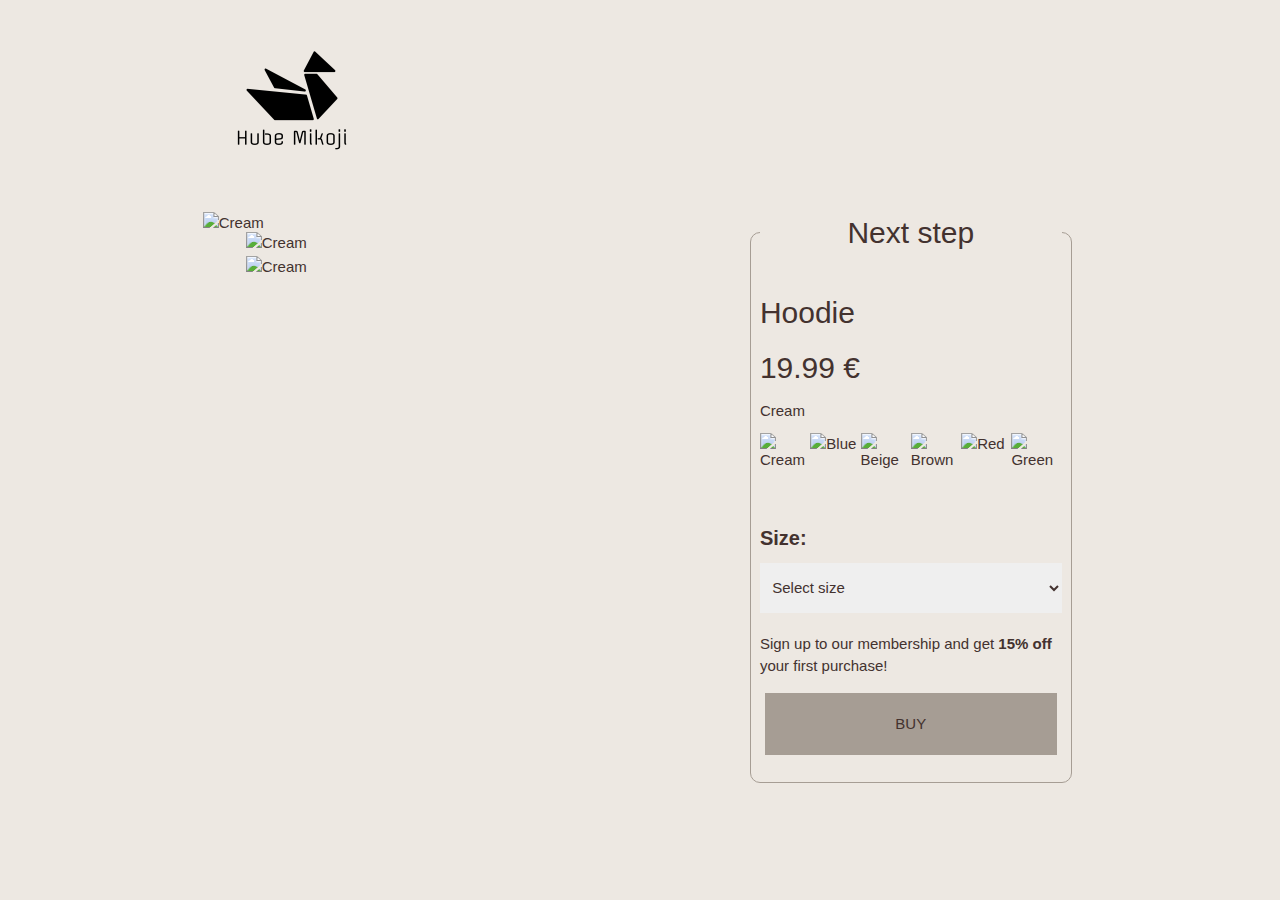
==== commit 9cdc1991: "eliminacion de enlaces de desarrollo" ====
--- a/web/index.html
+++ b/web/index.html
@@ -89,9 +89,9 @@
                         </div>
                         <div id="displayListBuyers"></div>
                     </fieldset>
-                    <fieldset>
+                    <!-- <fieldset>
                         <a href="#one">1</a> - <a href="#two">2</a> - <a href="#three">3</a> - <a href="#four">4</a> - <a href="#five">5</a>
-                    </fieldset>
+                    </fieldset> -->
                 </aside>
             </section>
 
@@ -126,9 +126,9 @@
                                 <!-- <a href="#three">Next</a> -->
                             </div>
                         </fieldset>
-                        <fieldset>
+                        <!-- <fieldset>
                             <a href="#one">1</a> - <a href="#two">2</a> - <a href="#three">3</a> - <a href="#four">4</a> - <a href="#five">5</a>
-                        </fieldset>
+                        </fieldset> -->
                         <fieldset class="timer off">
                             <legend><h2>Timer</h2></legend>
 
@@ -214,9 +214,9 @@
                                 <button id="addressBttn" class="next" type="submit" form="formAddress">Next</button>
                             </div>
                         </fieldset>
-                        <fieldset>
+                        <!-- <fieldset>
                             <a href="#one">1</a> - <a href="#two">2</a> - <a href="#three">3</a> - <a href="#four">4</a> - <a href="#five">5</a>
-                        </fieldset>
+                        </fieldset> -->
                         <fieldset class="timer off">
                             <legend><h2>Timer</h2></legend>
 
@@ -284,9 +284,9 @@
                                 <button id="shippingBttn" type="submit" form="formShipping">Next</button>
                             </div>
                         </fieldset>
-                        <fieldset>
+                        <!-- <fieldset>
                             <a href="#one">1</a> - <a href="#two">2</a> - <a href="#three">3</a> - <a href="#four">4</a> - <a href="#five">5</a>
-                        </fieldset>
+                        </fieldset> -->
                         <fieldset class="timer off">
                             <legend><h2>Timer</h2></legend>
 
@@ -326,9 +326,9 @@
                         </div>
                         <button id="finishBttn"><a href="#">Buy now</a></button>
                     </fieldset>
-                    <fieldset>
+                    <!-- <fieldset>
                         <a href="#one">1</a> - <a href="#two">2</a> - <a href="#three">3</a> - <a href="#four">4</a> - <a href="#five">5</a>
-                    </fieldset>
+                    </fieldset> -->
                     <fieldset class="timer off">
                         <legend><h2>Timer</h2></legend>
 
